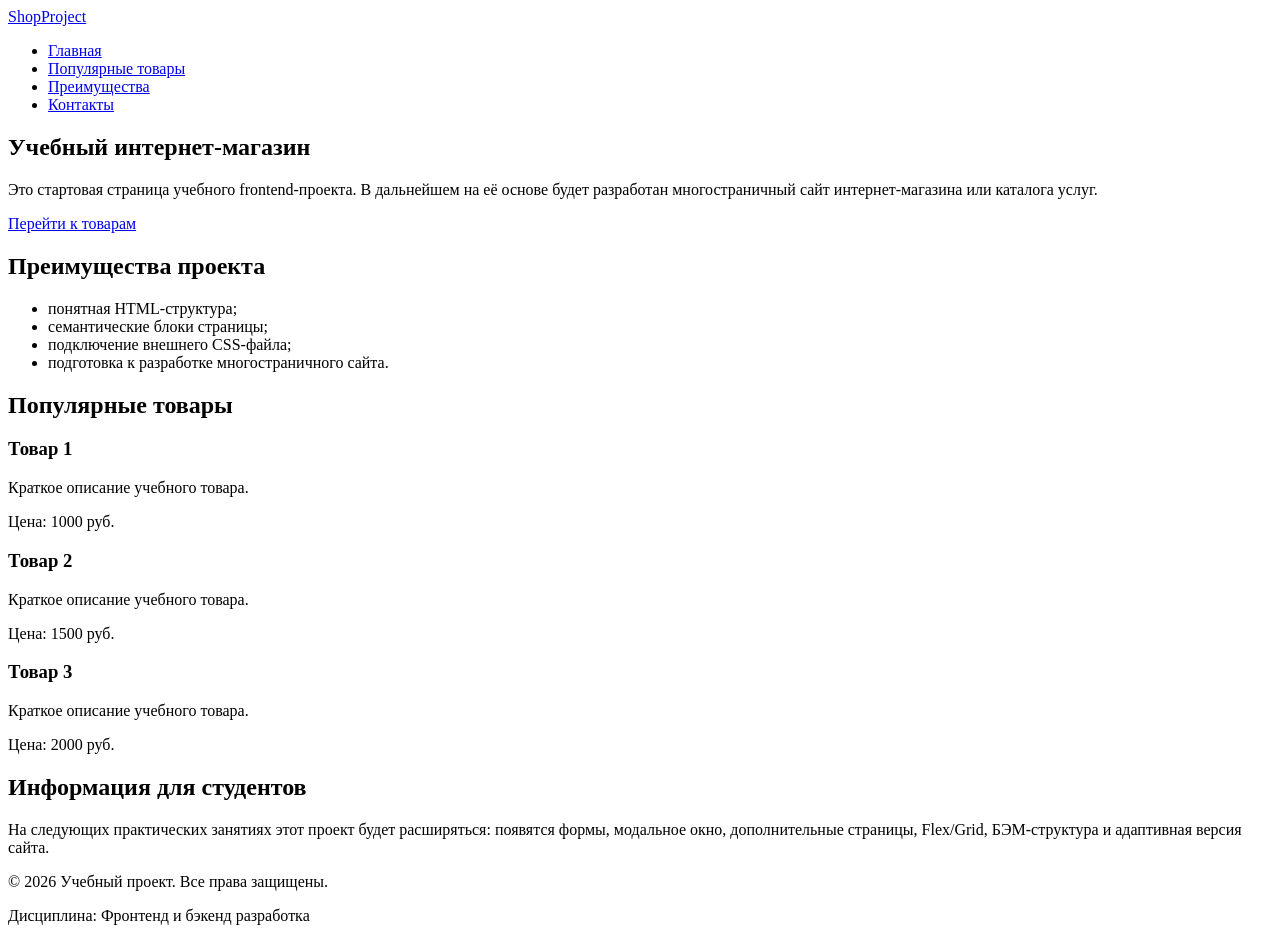
==== index.html @ 9a2b46c5 "first commit" ====
<!DOCTYPE html>
<html lang="en">
<head>
    <meta charset="UTF-8">
    <title>Учебный интернет-магазин</title>
    <link rel="stylesheet" href="style.css">
</head>
<body>
    <header>
        <div class="site-header">
            <a class="site-logo" href="index.html">ShopProject</a>

            <nav class="site-nav" aria-label="Основная навигация">
            <ul class="site-nav__list">
                <li><a href="index.html">Главная</a></li>
                <li><a href="#popular">Популярные товары</a></li>
                <li><a href="#advantages">Преимущества</a></li>
                <li><a href="#contacts">Контакты</a></li>
            </ul>
            </nav>
        </div>
    </header>


    <main>
        <section class="hero">
            <h1>Учебный интернет-магазин</h1>
            <p>
                Это стартовая страница учебного frontend-проекта.
                В дальнейшем на её основе будет разработан многостраничный сайт
                интернет-магазина или каталога услуг.
            </p>
            <a class="button" href="#popular">Перейти к товарам</a>
        </section>

        <section class="section" id="advantages">
            <h2>Преимущества проекта</h2>

            <ul class="advantages-list">
                <li>понятная HTML-структура;</li>
                <li>семантические блоки страницы;</li>
                <li>подключение внешнего CSS-файла;</li>
                <li>подготовка к разработке многостраничного сайта.</li>
            </ul>
        </section>

        <section class="section" id="popular">
            <h2>Популярные товары</h2>

            <article class="product-card">
                <h3>Товар 1</h3>
                <p>Краткое описание учебного товара.</p>
                <p>Цена: 1000 руб.</p>
            </article>

            <article class="product-card">
                <h3>Товар 2</h3>
                <p>Краткое описание учебного товара.</p>
                <p>Цена: 1500 руб.</p>
            </article>

            <article class="product-card">
                <h3>Товар 3</h3>
                <p>Краткое описание учебного товара.</p>
                <p>Цена: 2000 руб.</p>
            </article>
        </section>

        <aside class="aside-info">
            <h2>Информация для студентов</h2>
            <p>
                На следующих практических занятиях этот проект будет расширяться:
                появятся формы, модальное окно, дополнительные страницы, Flex/Grid,
                БЭМ-структура и адаптивная версия сайта.
            </p>
        </aside>

        <footer id="contacts">
            <p>&copy; 2026 Учебный проект. Все права защищены.</p>
            <p>Дисциплина: Фронтенд и бэкенд разработка</p>
        </footer>


    </main>

        
    </div>
</body>
</html>
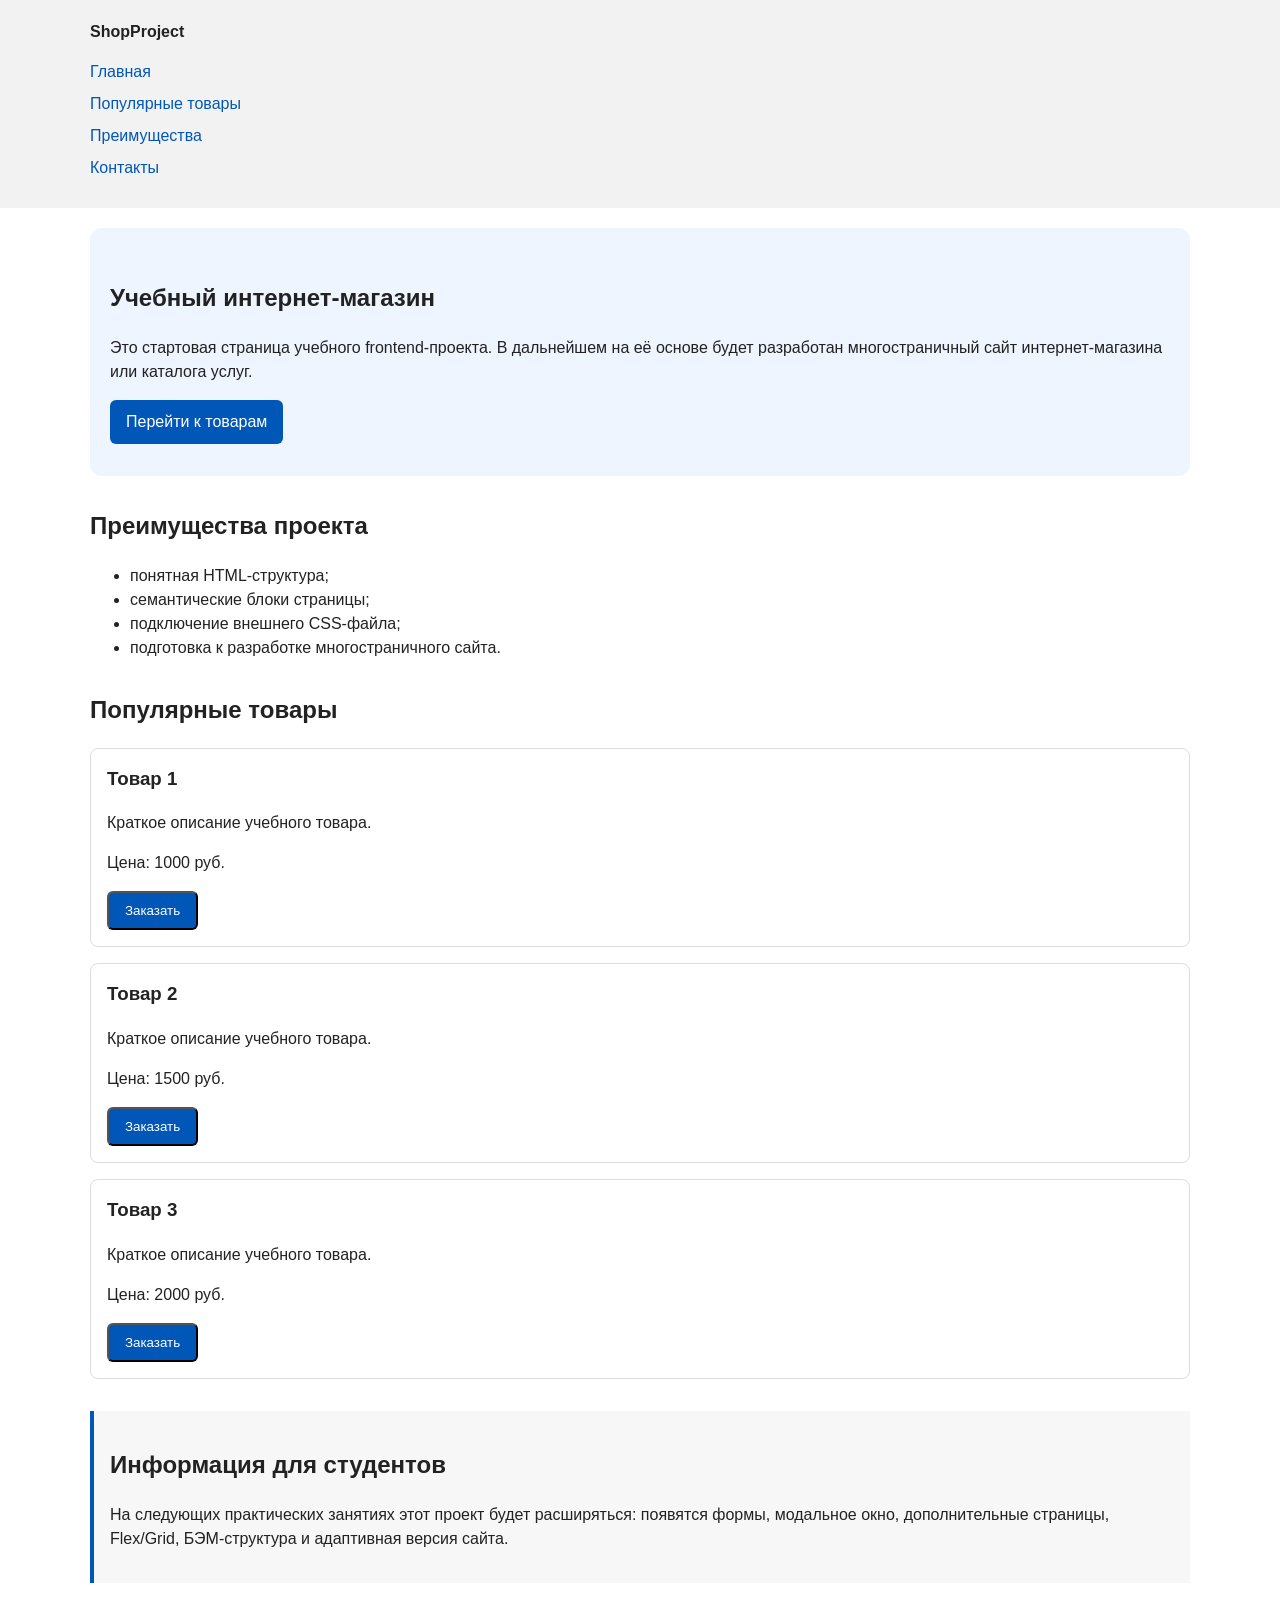
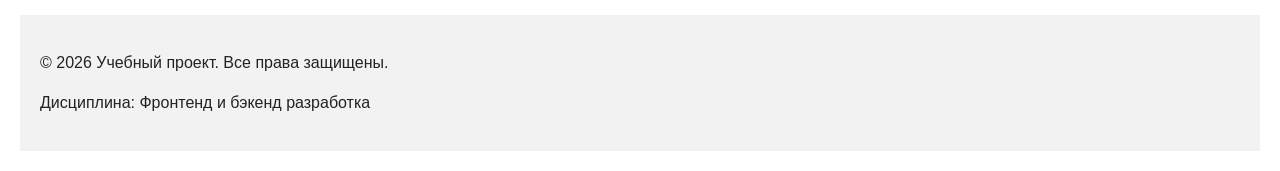
==== commit f97f0cc5: "feat: add order form modal and validation" ====
--- a/index.html
+++ b/index.html
@@ -3,7 +3,8 @@
 <head>
     <meta charset="UTF-8">
     <title>Учебный интернет-магазин</title>
-    <link rel="stylesheet" href="style.css">
+    <link rel="stylesheet" href="/css/style.css">
+    <script src="js/main.js" defer></script>
 </head>
 <body>
     <header>
@@ -51,18 +52,27 @@
                 <h3>Товар 1</h3>
                 <p>Краткое описание учебного товара.</p>
                 <p>Цена: 1000 руб.</p>
+                <button class="button product-card__button" type="button" data-product="Товар 1">
+                    Заказать
+                </button>
             </article>
 
             <article class="product-card">
                 <h3>Товар 2</h3>
                 <p>Краткое описание учебного товара.</p>
                 <p>Цена: 1500 руб.</p>
+                <button class="button product-card__button" type="button" data-product="Товар 1">
+                    Заказать
+                </button>
             </article>
 
             <article class="product-card">
                 <h3>Товар 3</h3>
                 <p>Краткое описание учебного товара.</p>
                 <p>Цена: 2000 руб.</p>
+                <button class="button product-card__button" type="button" data-product="Товар 1">
+                    Заказать
+                </button>
             </article>
         </section>
 
@@ -83,7 +93,104 @@
 
     </main>
 
+    </div>
+
+    <dialog class="order-dialog" id="order-dialog" aria-labelledby="order-dialog-title">
+    <h2 id="order-dialog-title">Оформление заявки</h2>
+
+    <form class="order-form" id="order-form" action="#" method="post" novalidate>
+        <input id="selected-product" name="selected-product" type="hidden">
+
+        <div class="form-field">
+        <label for="order-name">Имя</label>
+        <input
+            id="order-name"
+            name="name"
+            type="text"
+            placeholder="Введите ваше имя"
+            minlength="2"
+            autocomplete="given-name"
+            required
+        >
+        </div>
+
+        <div class="form-field">
+        <label for="order-email">E-mail</label>
+        <input
+            id="order-email"
+            name="email"
+            type="email"
+            placeholder="example@mail.ru"
+            autocomplete="email"
+            required
+        >
+        </div>
+
+        <div class="form-field">
+        <label for="order-phone">Телефон</label>
+        <input
+            id="order-phone"
+            name="phone"
+            type="tel"
+            inputmode="tel"
+            placeholder="+7 (900) 000-00-00"
+            pattern="^\+7 \(\d{3}\) \d{3}-\d{2}-\d{2}$"
+            required
+        >
+        <small>Формат: +7 (900) 000-00-00</small>
+        </div>
+
+        <div class="form-field">
+        <label for="order-date">Дата связи</label>
+        <input
+            id="order-date"
+            name="date"
+            type="date"
+        >
+        </div>
+
+        <div class="form-field">
+        <label for="order-topic">Тема заявки</label>
+        <select id="order-topic" name="topic" required>
+            <option value="">Выберите тему</option>
+            <option value="product">Заказ товара</option>
+            <option value="consultation">Консультация</option>
+            <option value="delivery">Доставка</option>
+        </select>
+        </div>
+
+        <div class="form-field">
+        <label for="order-comment">Комментарий</label>
+        <textarea
+            id="order-comment"
+            name="comment"
+            rows="4"
+            placeholder="Укажите дополнительную информацию"
+        ></textarea>
+        </div>
+
+        <div class="form-field form-field--checkbox">
+        <label>
+            <input
+            id="order-agreement"
+            name="agreement"
+            type="checkbox"
+            required
+            >
+            Я согласен на обработку данных
+        </label>
+        </div>
+
+        <div class="form-actions">
+        <button type="button" id="close-order-dialog">Закрыть</button>
+        <button type="submit">Отправить заявку</button>
+        </div>
+    </form>
+    </dialog>
+
+    <p class="success-message" id="success-message" hidden>
+    Форма успешно отправлена!
+    </p>
         
-    </div>
 </body>
 </html>
--- a/css/style.css
+++ b/css/style.css
@@ -0,0 +1,208 @@
+* {
+    box-sizing: border-box;
+}
+
+body {
+  margin: 0;
+  font-family: Arial, sans-serif;
+  line-height: 1.5;
+  color: #222222;
+  background-color: #ffffff;
+}
+
+header,
+main,
+footer {
+  padding: 20px;
+}
+
+header {
+  background-color: #f2f2f2;
+}
+
+footer {
+  background-color: #f2f2f2;
+}
+
+.site-header {
+  max-width: 1100px;
+  margin: 0 auto;
+}
+
+.site-logo {
+  font-weight: bold;
+  text-decoration: none;
+  color: #222222;
+}
+
+.site-nav__list {
+  padding: 0;
+  margin: 16px 0 0;
+  list-style: none;
+}
+
+.site-nav__list li {
+  margin-bottom: 8px;
+}
+
+.site-nav__list a {
+  color: #0057b8;
+  text-decoration: none;
+}
+
+.site-nav__list a:hover {
+  text-decoration: underline;
+}
+
+.hero {
+  max-width: 1100px;
+  margin: 0 auto 32px;
+  padding: 32px 20px;
+  background-color: #eef5ff;
+  border-radius: 12px;
+}
+
+.section {
+  max-width: 1100px;
+  margin: 0 auto 32px;
+}
+
+.section h2 {
+  margin-top: 0;
+}
+
+
+.product-card {
+  margin-bottom: 16px;
+  padding: 16px;
+  border: 1px solid #dddddd;
+  border-radius: 8px;
+  background-color: #ffffff;
+}
+
+.product-card h3 {
+  margin-top: 0;
+}
+
+.button {
+  display: inline-block;
+  padding: 10px 16px;
+  color: #ffffff;
+  background-color: #0057b8;
+  text-decoration: none;
+  border-radius: 6px;
+}
+
+.button:hover {
+  background-color: #003f86;
+}
+
+.aside-info {
+  max-width: 1100px;
+  margin: 0 auto 32px;
+  padding: 16px;
+  border-left: 4px solid #0057b8;
+  background-color: #f7f7f7;
+}
+
+/*
+  Модальное окно.
+  Элемент dialog сам умеет открываться поверх страницы.
+*/
+.order-dialog {
+  width: min(100% - 32px, 560px);
+  padding: 24px;
+  border: none;
+  border-radius: 12px;
+}
+
+/*
+  Затемнение фона за модальным окном.
+*/
+.order-dialog::backdrop {
+  background-color: rgba(0, 0, 0, 0.5);
+}
+
+/*
+  Поле формы.
+  Каждый блок получает нижний отступ.
+*/
+.form-field {
+  margin-bottom: 16px;
+}
+
+/*
+  Подпись поля.
+*/
+.form-field label {
+  display: block;
+  margin-bottom: 6px;
+}
+
+/*
+  Основные поля формы.
+*/
+.form-field input,
+.form-field select,
+.form-field textarea {
+  width: 100%;
+  padding: 10px 12px;
+  border: 1px solid #cccccc;
+  border-radius: 6px;
+  font: inherit;
+}
+
+/*
+  Checkbox не должен занимать всю ширину.
+*/
+.form-field input[type="checkbox"] {
+  width: auto;
+}
+
+/*
+  Подсказка под полем телефона.
+*/
+.form-field small {
+  display: block;
+  margin-top: 4px;
+  color: #666666;
+}
+
+/*  Видимый фокус для клавиатурной навигации.
+*/
+.form-field input:focus-visible,
+.form-field select:focus-visible,
+.form-field textarea:focus-visible,
+.form-actions button:focus-visible {
+  outline: 2px solid #0057b8;
+  outline-offset: 2px;
+}
+
+/*
+  Подсветка ошибочных полей.
+  Атрибут aria-invalid будет добавляться через JavaScript.
+*/
+[aria-invalid="true"] {
+  border-color: #b00020;
+}
+
+/*
+  Кнопки формы.
+*/
+.form-actions {
+  display: flex;
+  gap: 12px;
+  margin-top: 20px;
+}
+
+/*
+  Сообщение об успешной отправке.
+*/
+.success-message {
+  max-width: 1100px;
+  margin: 24px auto;
+  padding: 16px;
+  border-left: 4px solid #168a2f;
+  background-color: #eefaf0;
+}
+
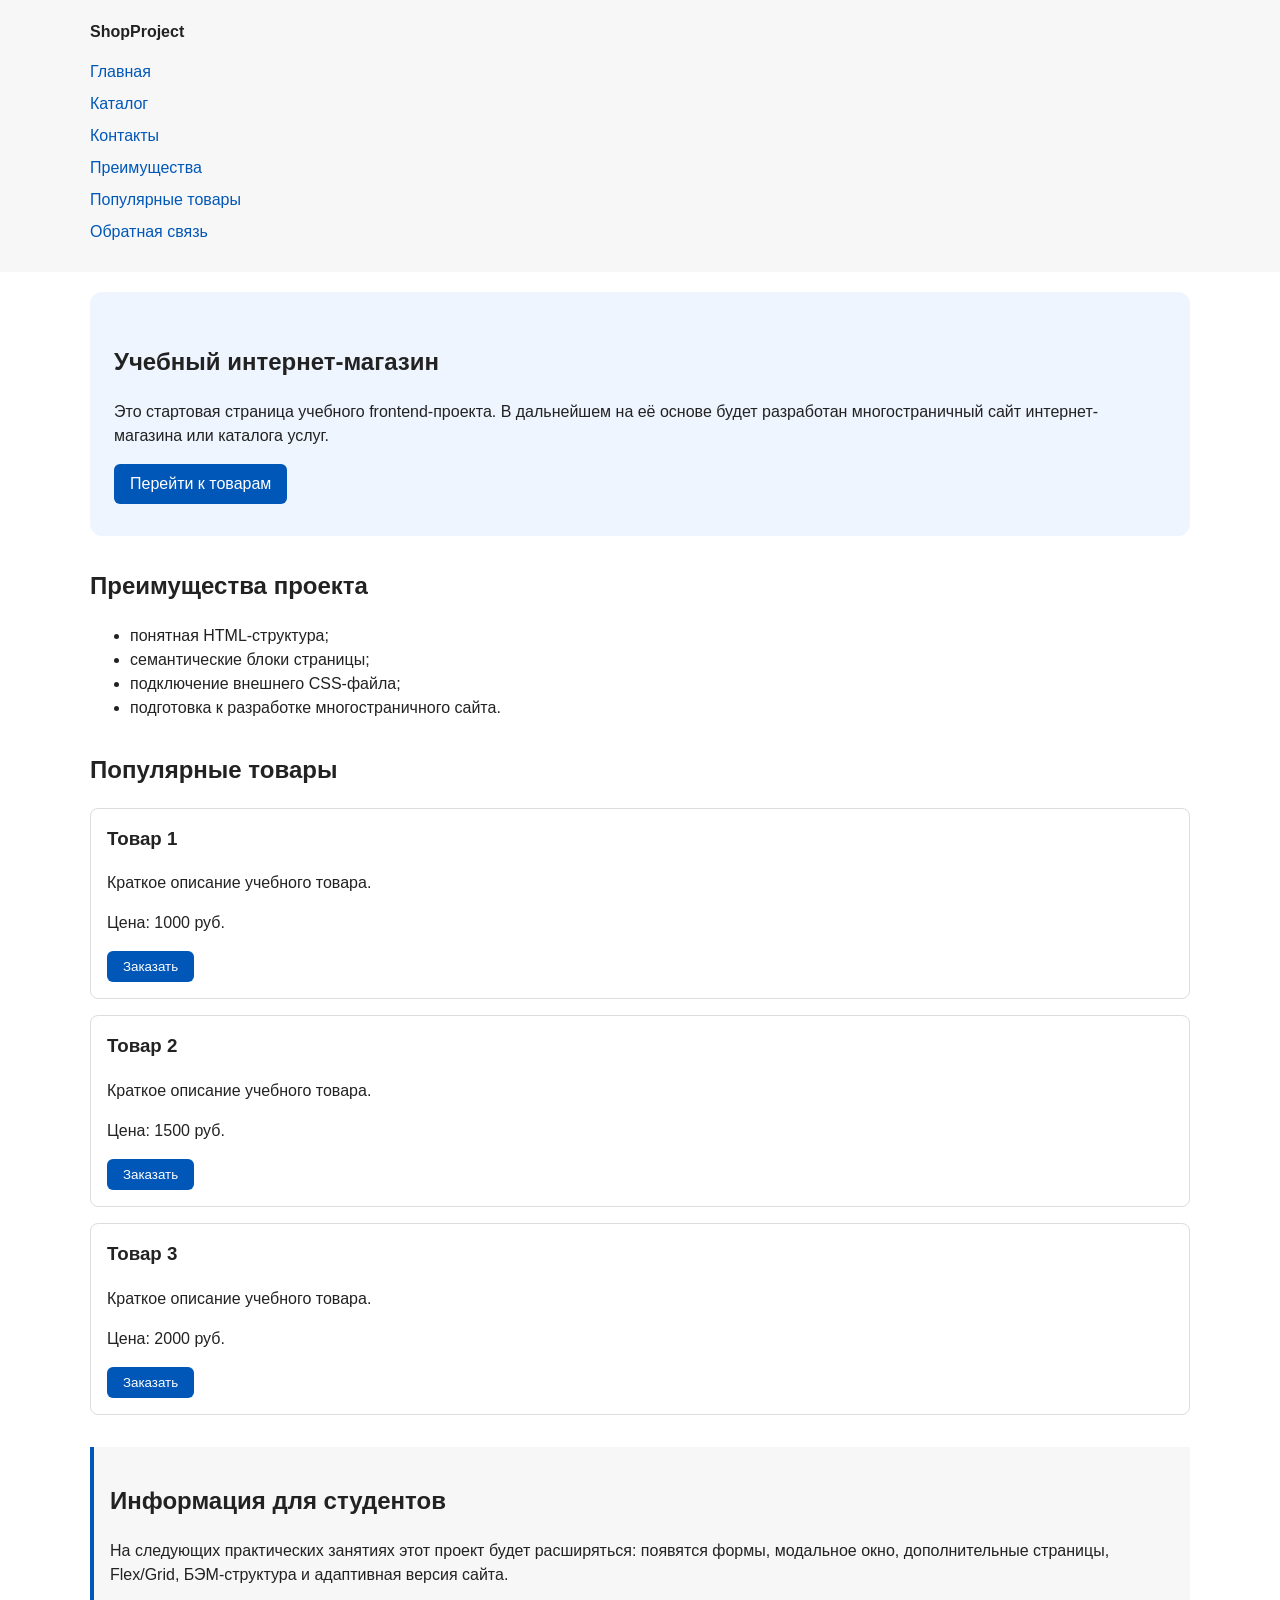
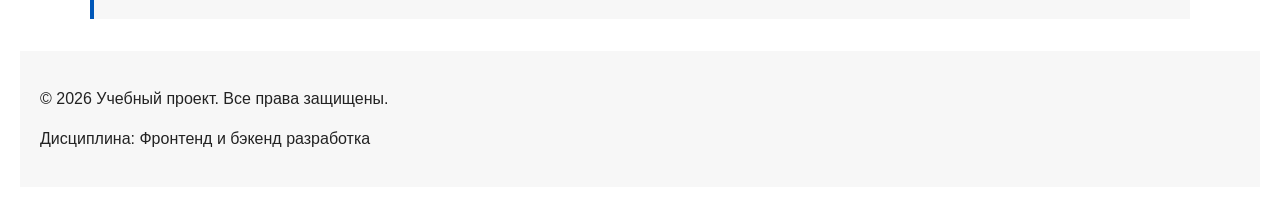
==== commit 623b3190: ""feat: add multi-page structure navigation and anchors"" ====
--- a/index.html
+++ b/index.html
@@ -12,13 +12,16 @@
             <a class="site-logo" href="index.html">ShopProject</a>
 
             <nav class="site-nav" aria-label="Основная навигация">
-            <ul class="site-nav__list">
-                <li><a href="index.html">Главная</a></li>
-                <li><a href="#popular">Популярные товары</a></li>
-                <li><a href="#advantages">Преимущества</a></li>
-                <li><a href="#contacts">Контакты</a></li>
-            </ul>
+                <ul class="site-nav__list">
+                    <li><a href="index.html">Главная</a></li>
+                    <li><a href="catalog.html">Каталог</a></li>
+                    <li><a href="contacts.html">Контакты</a></li>
+                    <li><a href="index.html#advantages">Преимущества</a></li>
+                    <li><a href="index.html#popular">Популярные товары</a></li>
+                    <li><a href="index.html#contacts">Обратная связь</a></li>
+                </ul>
             </nav>
+
         </div>
     </header>
 
--- a/css/style.css
+++ b/css/style.css
@@ -1,13 +1,50 @@
+:root {
+    --color-bg: #ffffff;
+  --color-text: #222222;
+  --color-muted: #666666;
+  --color-primary: #0057b8;
+  --color-primary-dark: #003f86;
+  --color-border: #dddddd;
+  --color-surface: #f7f7f7;
+  --color-surface-accent: #eef5ff;
+  --color-danger: #b00020;
+  --color-success: #168a2f;
+  --color-success-bg: #eefaf0;
+  --color-white: #ffffff;
+
+  /* Размеры */
+  --container-width: 1100px;
+
+    /* Отступы */
+  --space-xs: 4px;
+  --space-sm: 8px;
+  --space-md: 16px;
+  --space-lg: 24px;
+  --space-xl: 32px;
+
+  /* Скругления */
+  --radius-sm: 6px;
+  --radius-md: 8px;
+  --radius-lg: 12px;
+
+}
+
+
 * {
     box-sizing: border-box;
 }
+
+html {
+  scroll-behavior: smooth;
+}
+
 
 body {
   margin: 0;
   font-family: Arial, sans-serif;
   line-height: 1.5;
-  color: #222222;
-  background-color: #ffffff;
+  color: var(--color-text);
+  background-color: var(--color-white);
 }
 
 header,
@@ -17,15 +54,15 @@
 }
 
 header {
-  background-color: #f2f2f2;
+  background-color: var(--color-surface);
 }
 
 footer {
-  background-color: #f2f2f2;
+  background-color: var(--color-surface);
 }
 
 .site-header {
-  max-width: 1100px;
+  max-width: var(--container-width);
   margin: 0 auto;
 }
 
@@ -55,154 +92,178 @@
 }
 
 .hero {
-  max-width: 1100px;
-  margin: 0 auto 32px;
-  padding: 32px 20px;
-  background-color: #eef5ff;
-  border-radius: 12px;
+  max-width: var(--container-width);
+  margin: 0 auto var(--space-xl);
+  padding: var(--space-xl) var(--space-lg);
+  background-color: var(--color-surface-accent);
+  border-radius: var(--radius-lg);
 }
 
 .section {
-  max-width: 1100px;
-  margin: 0 auto 32px;
-}
+  max-width: var(--container-width);
+  margin: 0 auto var(--space-xl);
+}
+
 
 .section h2 {
   margin-top: 0;
 }
 
-
 .product-card {
-  margin-bottom: 16px;
-  padding: 16px;
-  border: 1px solid #dddddd;
-  border-radius: 8px;
-  background-color: #ffffff;
+  margin-bottom: var(--space-md);
+  padding: var(--space-md);
+  border: 1px solid var(--color-border);
+  border-radius: var(--radius-md);
+  background-color: var(--color-bg);
+}
+
+.product-card:hover {
+  border-color: var(--color-primary);
 }
 
 .product-card h3 {
   margin-top: 0;
 }
 
+
+.aside-info {
+  max-width: var(--container-width);
+  margin: 0 auto var(--space-xl);
+  padding: var(--space-md);
+  border-left: 4px solid var(--color-primary);
+  background-color: var(--color-surface);
+}
+
+
+
+/*ОБЩИЕ ЖЛЕМЕНТЫ ИНТЕРФЕЙСА*/
+
+a {
+  color: var(--color-primary);
+}
+
+a:hover {
+  color: var(--color-primary-dark);
+}
+
+a:focus-visible {
+  outline: 2px solid var(--color-primary);
+  outline-offset: 3px;
+}
+
 .button {
   display: inline-block;
-  padding: 10px 16px;
-  color: #ffffff;
-  background-color: #0057b8;
+  padding: var(--space-sm) var(--space-md);
+  color: var(--color-white);
+  background-color: var(--color-primary);
   text-decoration: none;
-  border-radius: 6px;
+  border: none;
+  border-radius: var(--radius-sm);
+  cursor: pointer;
 }
 
 .button:hover {
-  background-color: #003f86;
-}
-
-.aside-info {
-  max-width: 1100px;
-  margin: 0 auto 32px;
-  padding: 16px;
-  border-left: 4px solid #0057b8;
-  background-color: #f7f7f7;
-}
-
-/*
-  Модальное окно.
-  Элемент dialog сам умеет открываться поверх страницы.
-*/
+  background-color: var(--color-primary-dark);
+}
+
+.button:focus-visible {
+  outline: 2px solid var(--color-primary);
+  outline-offset: 3px;
+}
+
+.button:disabled {
+  opacity: 0.6;
+  cursor: not-allowed;
+}
+
+/*ФОРМА И МОДАЛЬНОЕ ОКНО*/
+
 .order-dialog {
   width: min(100% - 32px, 560px);
-  padding: 24px;
+  padding: var(--space-lg);
   border: none;
-  border-radius: 12px;
-}
-
-/*
-  Затемнение фона за модальным окном.
-*/
+  border-radius: var(--radius-lg);
+}
+
 .order-dialog::backdrop {
   background-color: rgba(0, 0, 0, 0.5);
 }
 
-/*
-  Поле формы.
-  Каждый блок получает нижний отступ.
-*/
 .form-field {
-  margin-bottom: 16px;
-}
-
-/*
-  Подпись поля.
-*/
+  margin-bottom: var(--space-md);
+}
+
 .form-field label {
   display: block;
-  margin-bottom: 6px;
-}
-
-/*
-  Основные поля формы.
-*/
+  margin-bottom: var(--space-xs);
+}
+
 .form-field input,
 .form-field select,
 .form-field textarea {
   width: 100%;
   padding: 10px 12px;
-  border: 1px solid #cccccc;
-  border-radius: 6px;
+  border: 1px solid var(--color-border);
+  border-radius: var(--radius-sm);
   font: inherit;
 }
 
-/*
-  Checkbox не должен занимать всю ширину.
-*/
 .form-field input[type="checkbox"] {
   width: auto;
 }
 
-/*
-  Подсказка под полем телефона.
-*/
 .form-field small {
   display: block;
-  margin-top: 4px;
-  color: #666666;
-}
-
-/*  Видимый фокус для клавиатурной навигации.
-*/
+  margin-top: var(--space-xs);
+  color: var(--color-muted);
+}
+
+.form-field input:hover,
+.form-field select:hover,
+.form-field textarea:hover {
+  border-color: var(--color-primary);
+}
+
 .form-field input:focus-visible,
 .form-field select:focus-visible,
 .form-field textarea:focus-visible,
 .form-actions button:focus-visible {
-  outline: 2px solid #0057b8;
-  outline-offset: 2px;
-}
-
-/*
-  Подсветка ошибочных полей.
-  Атрибут aria-invalid будет добавляться через JavaScript.
-*/
+  outline: 2px solid var(--color-primary);
+  outline-offset: 3px;
+}
+
 [aria-invalid="true"] {
-  border-color: #b00020;
-}
-
-/*
-  Кнопки формы.
-*/
-.form-actions {
-  display: flex;
-  gap: 12px;
-  margin-top: 20px;
-}
-
-/*
-  Сообщение об успешной отправке.
-*/
+  border-color: var(--color-danger);
+}
+
 .success-message {
-  max-width: 1100px;
-  margin: 24px auto;
-  padding: 16px;
-  border-left: 4px solid #168a2f;
-  background-color: #eefaf0;
-}
-
+  max-width: var(--container-width);
+  margin: var(--space-lg) auto;
+  padding: var(--space-md);
+  border-left: 4px solid var(--color-success);
+  background-color: var(--color-success-bg);
+}
+
+
+/*5pr*/
+
+.breadcrumbs {
+  max-width: var(--container-width);
+  margin: 0 auto var(--space-md);
+  font-size: 14px;
+  color: var(--color-muted);
+}
+
+.breadcrumbs a {
+  color: var(--color-primary);
+}
+
+.breadcrumbs span::before {
+  content: " / ";
+  color: var(--color-muted);
+}
+
+:target {
+  outline: 2px dashed var(--color-primary);
+  outline-offset: 4px;
+}
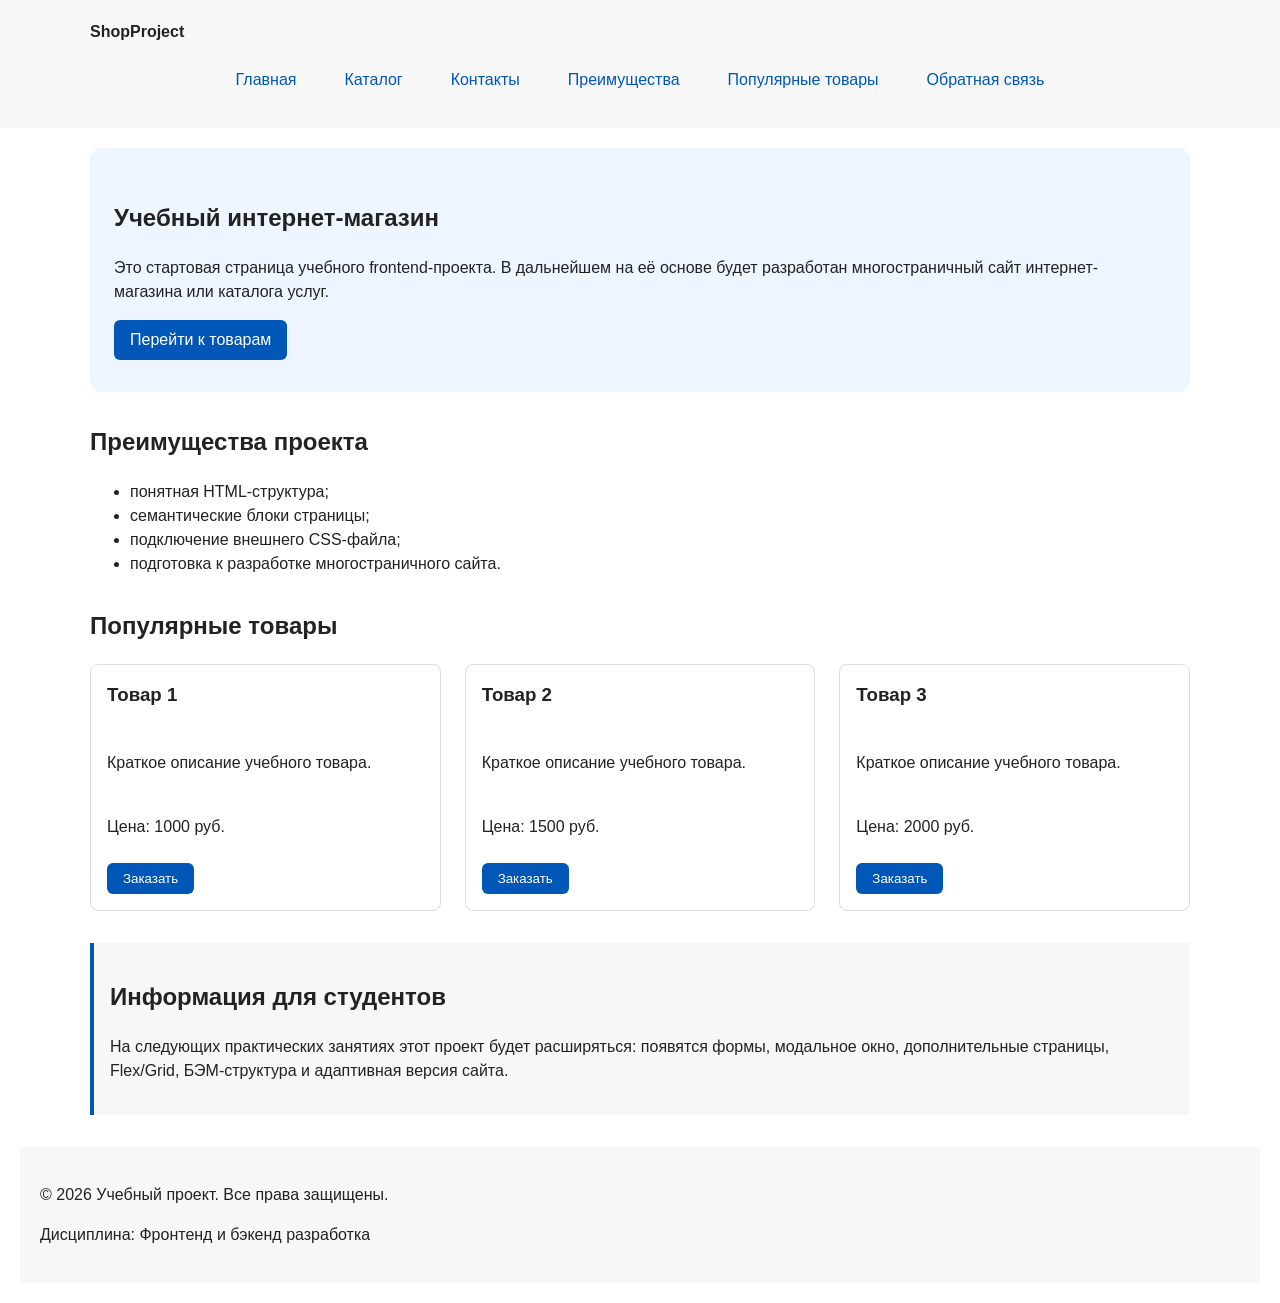
==== commit 1ac3b3e2: ""feat: add flex navigation and grid catalog layout"" ====
--- a/index.html
+++ b/index.html
@@ -51,32 +51,35 @@
         <section class="section" id="popular">
             <h2>Популярные товары</h2>
 
-            <article class="product-card">
-                <h3>Товар 1</h3>
-                <p>Краткое описание учебного товара.</p>
-                <p>Цена: 1000 руб.</p>
-                <button class="button product-card__button" type="button" data-product="Товар 1">
-                    Заказать
-                </button>
-            </article>
-
-            <article class="product-card">
-                <h3>Товар 2</h3>
-                <p>Краткое описание учебного товара.</p>
-                <p>Цена: 1500 руб.</p>
-                <button class="button product-card__button" type="button" data-product="Товар 1">
-                    Заказать
-                </button>
-            </article>
-
-            <article class="product-card">
-                <h3>Товар 3</h3>
-                <p>Краткое описание учебного товара.</p>
-                <p>Цена: 2000 руб.</p>
-                <button class="button product-card__button" type="button" data-product="Товар 1">
-                    Заказать
-                </button>
-            </article>
+
+            <div class="products-grid">
+                <article class="product-card">
+                    <h3>Товар 1</h3>
+                    <p>Краткое описание учебного товара.</p>
+                    <p>Цена: 1000 руб.</p>
+                    <button class="button product-card__button" type="button" data-product="Товар 1">
+                        Заказать
+                    </button>
+                </article>
+
+                <article class="product-card">
+                    <h3>Товар 2</h3>
+                    <p>Краткое описание учебного товара.</p>
+                    <p>Цена: 1500 руб.</p>
+                    <button class="button product-card__button" type="button" data-product="Товар 1">
+                        Заказать
+                    </button>
+                </article>
+
+                <article class="product-card">
+                    <h3>Товар 3</h3>
+                    <p>Краткое описание учебного товара.</p>
+                    <p>Цена: 2000 руб.</p>
+                    <button class="button product-card__button" type="button" data-product="Товар 1">
+                        Заказать
+                    </button>
+                </article>
+            </div>
         </section>
 
         <aside class="aside-info">
--- a/css/style.css
+++ b/css/style.css
@@ -73,8 +73,13 @@
 }
 
 .site-nav__list {
+  display: flex;
+  flex-wrap: wrap;
+  justify-content: center;
+  align-items: center;
+  gap: var(--space-md);
   padding: 0;
-  margin: 16px 0 0;
+  margin: var(--space-md) 0 0;
   list-style: none;
 }
 
@@ -83,13 +88,18 @@
 }
 
 .site-nav__list a {
-  color: #0057b8;
+  display: inline-block;
+  padding: var(--space-sm) var(--space-md);
+  color: var(--color-primary);
   text-decoration: none;
+  border-radius: var(--radius-sm);
 }
 
 .site-nav__list a:hover {
-  text-decoration: underline;
-}
+  color: var(--color-white);
+  background-color: var(--color-primary);
+}
+
 
 .hero {
   max-width: var(--container-width);
@@ -110,11 +120,19 @@
 }
 
 .product-card {
-  margin-bottom: var(--space-md);
+  display: flex;
+  flex-direction: column;
+  gap: var(--space-sm);
+  margin-bottom: 0;
   padding: var(--space-md);
   border: 1px solid var(--color-border);
   border-radius: var(--radius-md);
   background-color: var(--color-bg);
+}
+
+.product-card .button {
+  margin-top: auto;
+  align-self: flex-start;
 }
 
 .product-card:hover {
@@ -267,3 +285,64 @@
   outline: 2px dashed var(--color-primary);
   outline-offset: 4px;
 }
+
+
+/*6pr*/
+.products-grid {
+  display: grid;
+  grid-template-columns: repeat(3, 1fr);
+  gap: var(--space-lg);
+}
+
+
+
+/*каталог*/
+.catalog-layout {
+  max-width: var(--container-width);
+  margin: 0 auto var(--space-xl);
+  display: grid;
+  grid-template-columns: 260px 1fr;
+  grid-template-areas: "filters products";
+  gap: var(--space-lg);
+}
+
+.catalog-filters {
+  grid-area: filters;
+  padding: var(--space-md);
+  border: 1px solid var(--color-border);
+  border-radius: var(--radius-md);
+  background-color: var(--color-surface);
+}
+
+.catalog-products {
+  grid-area: products;
+}
+
+.filters-form {
+  display: grid;
+  gap: var(--space-md);
+}
+
+.filters-form fieldset {
+  margin: 0;
+  padding: var(--space-md);
+  border: 1px solid var(--color-border);
+  border-radius: var(--radius-sm);
+}
+
+.filters-form legend {
+  font-weight: 700;
+}
+
+.filters-form label {
+  display: block;
+  margin-bottom: var(--space-sm);
+}
+
+.filters-form input[type="number"] {
+  width: 100%;
+  padding: 8px 10px;
+  border: 1px solid var(--color-border);
+  border-radius: var(--radius-sm);
+  font: inherit;
+}
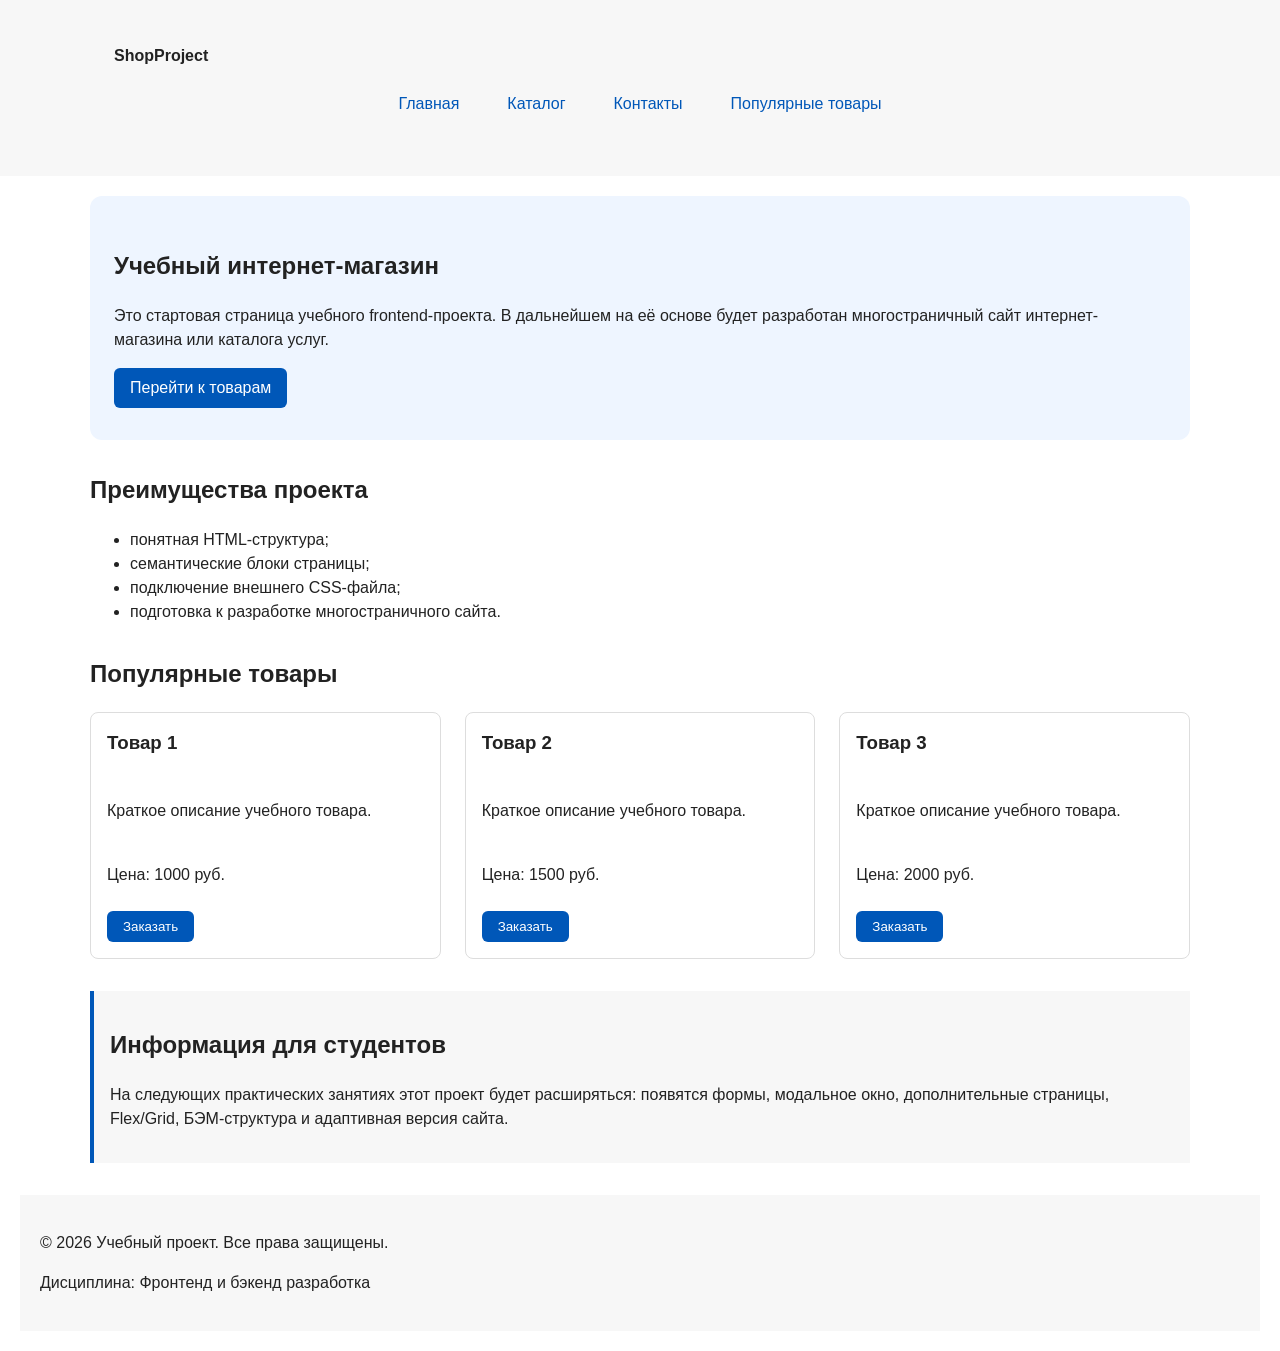
==== commit fd76932e: ""refactor: apply BEM naming to CSS classes"" ====
--- a/index.html
+++ b/index.html
@@ -7,24 +7,33 @@
     <script src="js/main.js" defer></script>
 </head>
 <body>
-    <header>
-        <div class="site-header">
-            <a class="site-logo" href="index.html">ShopProject</a>
+
+    <header class="site-header">
+        <div class="site-header__inner">
+            <a class="site-header__logo" href="index.html">ShopProject</a>
 
             <nav class="site-nav" aria-label="Основная навигация">
-                <ul class="site-nav__list">
-                    <li><a href="index.html">Главная</a></li>
-                    <li><a href="catalog.html">Каталог</a></li>
-                    <li><a href="contacts.html">Контакты</a></li>
-                    <li><a href="index.html#advantages">Преимущества</a></li>
-                    <li><a href="index.html#popular">Популярные товары</a></li>
-                    <li><a href="index.html#contacts">Обратная связь</a></li>
-                </ul>
+            <ul class="site-nav__list">
+                <li class="site-nav__item">
+                <a class="site-nav__link site-nav__link--active" href="index.html">
+                    Главная
+                </a>
+                </li>
+                <li class="site-nav__item">
+                <a class="site-nav__link" href="catalog.html">Каталог</a>
+                </li>
+                <li class="site-nav__item">
+                <a class="site-nav__link" href="contacts.html">Контакты</a>
+                </li>
+                <li class="site-nav__item">
+                <a class="site-nav__link" href="index.html#popular">
+                    Популярные товары
+                </a>
+                </li>
+            </ul>
             </nav>
-
         </div>
     </header>
-
 
     <main>
         <section class="hero">
@@ -102,96 +111,96 @@
     </div>
 
     <dialog class="order-dialog" id="order-dialog" aria-labelledby="order-dialog-title">
-    <h2 id="order-dialog-title">Оформление заявки</h2>
-
-    <form class="order-form" id="order-form" action="#" method="post" novalidate>
-        <input id="selected-product" name="selected-product" type="hidden">
-
-        <div class="form-field">
-        <label for="order-name">Имя</label>
-        <input
-            id="order-name"
-            name="name"
-            type="text"
-            placeholder="Введите ваше имя"
-            minlength="2"
-            autocomplete="given-name"
-            required
-        >
-        </div>
-
-        <div class="form-field">
-        <label for="order-email">E-mail</label>
-        <input
-            id="order-email"
-            name="email"
-            type="email"
-            placeholder="example@mail.ru"
-            autocomplete="email"
-            required
-        >
-        </div>
-
-        <div class="form-field">
-        <label for="order-phone">Телефон</label>
-        <input
-            id="order-phone"
-            name="phone"
-            type="tel"
-            inputmode="tel"
-            placeholder="+7 (900) 000-00-00"
-            pattern="^\+7 \(\d{3}\) \d{3}-\d{2}-\d{2}$"
-            required
-        >
-        <small>Формат: +7 (900) 000-00-00</small>
-        </div>
-
-        <div class="form-field">
-        <label for="order-date">Дата связи</label>
-        <input
-            id="order-date"
-            name="date"
-            type="date"
-        >
-        </div>
-
-        <div class="form-field">
-        <label for="order-topic">Тема заявки</label>
-        <select id="order-topic" name="topic" required>
-            <option value="">Выберите тему</option>
-            <option value="product">Заказ товара</option>
-            <option value="consultation">Консультация</option>
-            <option value="delivery">Доставка</option>
-        </select>
-        </div>
-
-        <div class="form-field">
-        <label for="order-comment">Комментарий</label>
-        <textarea
-            id="order-comment"
-            name="comment"
-            rows="4"
-            placeholder="Укажите дополнительную информацию"
-        ></textarea>
-        </div>
-
-        <div class="form-field form-field--checkbox">
-        <label>
-            <input
-            id="order-agreement"
-            name="agreement"
-            type="checkbox"
-            required
-            >
-            Я согласен на обработку данных
-        </label>
-        </div>
-
-        <div class="form-actions">
-        <button type="button" id="close-order-dialog">Закрыть</button>
-        <button type="submit">Отправить заявку</button>
-        </div>
-    </form>
+        <h2 id="order-dialog-title" id="order-dialog-title">Оформление заявки</h2>
+
+        <form class="order-form" id="order-form" action="#" method="post" novalidate>
+            <input id="selected-product" name="selected-product" type="hidden">
+
+            <div class="form-field">
+            <label for="order-name">Имя</label>
+            <input
+                id="order-name"
+                name="name"
+                type="text"
+                placeholder="Введите ваше имя"
+                minlength="2"
+                autocomplete="given-name"
+                required
+            >
+            </div>
+
+            <div class="form-field">
+            <label for="order-email">E-mail</label>
+            <input
+                id="order-email"
+                name="email"
+                type="email"
+                placeholder="example@mail.ru"
+                autocomplete="email"
+                required
+            >
+            </div>
+
+            <div class="form-field">
+            <label for="order-phone">Телефон</label>
+            <input
+                id="order-phone"
+                name="phone"
+                type="tel"
+                inputmode="tel"
+                placeholder="+7 (900) 000-00-00"
+                pattern="^\+7 \(\d{3}\) \d{3}-\d{2}-\d{2}$"
+                required
+            >
+            <small>Формат: +7 (900) 000-00-00</small>
+            </div>
+
+            <div class="form-field">
+            <label for="order-date">Дата связи</label>
+            <input
+                id="order-date"
+                name="date"
+                type="date"
+            >
+            </div>
+
+            <div class="form-field">
+            <label for="order-topic">Тема заявки</label>
+            <select id="order-topic" name="topic" required>
+                <option value="">Выберите тему</option>
+                <option value="product">Заказ товара</option>
+                <option value="consultation">Консультация</option>
+                <option value="delivery">Доставка</option>
+            </select>
+            </div>
+
+            <div class="form-field">
+            <label for="order-comment">Комментарий</label>
+            <textarea
+                id="order-comment"
+                name="comment"
+                rows="4"
+                placeholder="Укажите дополнительную информацию"
+            ></textarea>
+            </div>
+
+            <div class="form-field form-field--checkbox">
+            <label>
+                <input
+                id="order-agreement"
+                name="agreement"
+                type="checkbox"
+                required
+                >
+                Я согласен на обработку данных
+            </label>
+            </div>
+
+            <div class="form-actions">
+            <button type="button" id="close-order-dialog">Закрыть</button>
+            <button type="submit">Отправить заявку</button>
+            </div>
+        </form>
     </dialog>
 
     <p class="success-message" id="success-message" hidden>
--- a/css/style.css
+++ b/css/style.css
@@ -62,15 +62,21 @@
 }
 
 .site-header {
+  background-color: var(--color-surface);
+}
+
+.site-header__inner {
   max-width: var(--container-width);
   margin: 0 auto;
-}
-
-.site-logo {
-  font-weight: bold;
-  text-decoration: none;
-  color: #222222;
-}
+  padding: var(--space-lg);
+}
+
+.site-header__logo {
+  font-weight: 700;
+  color: var(--color-text);
+  text-decoration: none;
+}
+
 
 .site-nav__list {
   display: flex;
@@ -83,6 +89,42 @@
   list-style: none;
 }
 
+.site-nav__link {
+  display: inline-block;
+  padding: var(--space-sm) var(--space-md);
+  color: var(--color-primary);
+  text-decoration: none;
+  border-radius: var(--radius-sm);
+}
+
+.site-nav__link:hover {
+  color: var(--color-white);
+  background-color: var(--color-primary);
+}
+
+.site-nav__link:focus-visible {
+  outline: 2px solid var(--color-primary);
+  outline-offset: 3px;
+}
+
+
+.site-logo {
+  font-weight: bold;
+  text-decoration: none;
+  color: #222222;
+}
+
+.site-nav__list {
+  display: flex;
+  flex-wrap: wrap;
+  justify-content: center;
+  align-items: center;
+  gap: var(--space-md);
+  padding: 0;
+  margin: var(--space-md) 0 0;
+  list-style: none;
+}
+
 .site-nav__list li {
   margin-bottom: 8px;
 }
@@ -205,6 +247,10 @@
 
 .order-dialog::backdrop {
   background-color: rgba(0, 0, 0, 0.5);
+}
+
+.order-dialog__title {
+  margin-top: 0;
 }
 
 .form-field {
@@ -272,6 +318,10 @@
   color: var(--color-muted);
 }
 
+.breadcrumbs__link {
+  color: var(--color-primary);
+}
+
 .breadcrumbs a {
   color: var(--color-primary);
 }
